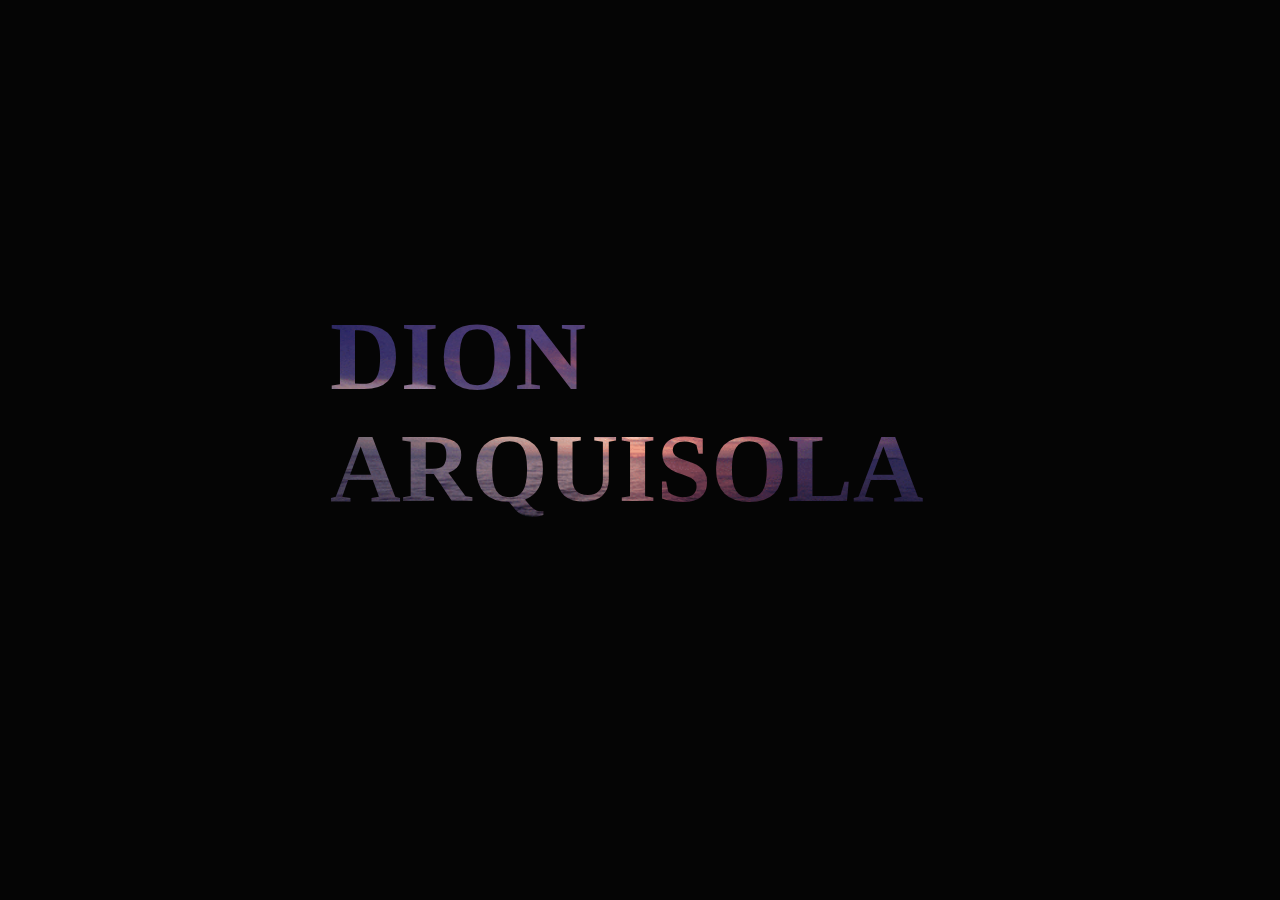
==== index.html @ 9c360a67 "Add files via upload" ====
<html>
    <head>
        <link rel="stylesheet" href="style.css">
        <title>.</title>
        <link rel="shortcut icon" href="portfolio logo.png">
    </head>
    <body>
       <div class="container">
            <div class="title">DION ARQUISOLA</div>
        </div>
    </body>
</html>
---- style.css ----
body {
  margin: 0;
  padding: 0;
}
/*GIF MAIN */
.container {
  background-color: #050505;
  height: 100vh;
  width: 100vw;
  display: flex;
  align-items: center;
  justify-content: center;
}
.title {
  height: 300px;
  width: 620px;
  background-image: url("giphy.gif");
  background-position: 50% 20%;
  background-size: 650px 300px;
  font-family: Gotham;
  font-size: 98px;
  font-weight: bolder;
  -webkit-text-fill-color: transparent;
  -webkit-background-clip: text;
}
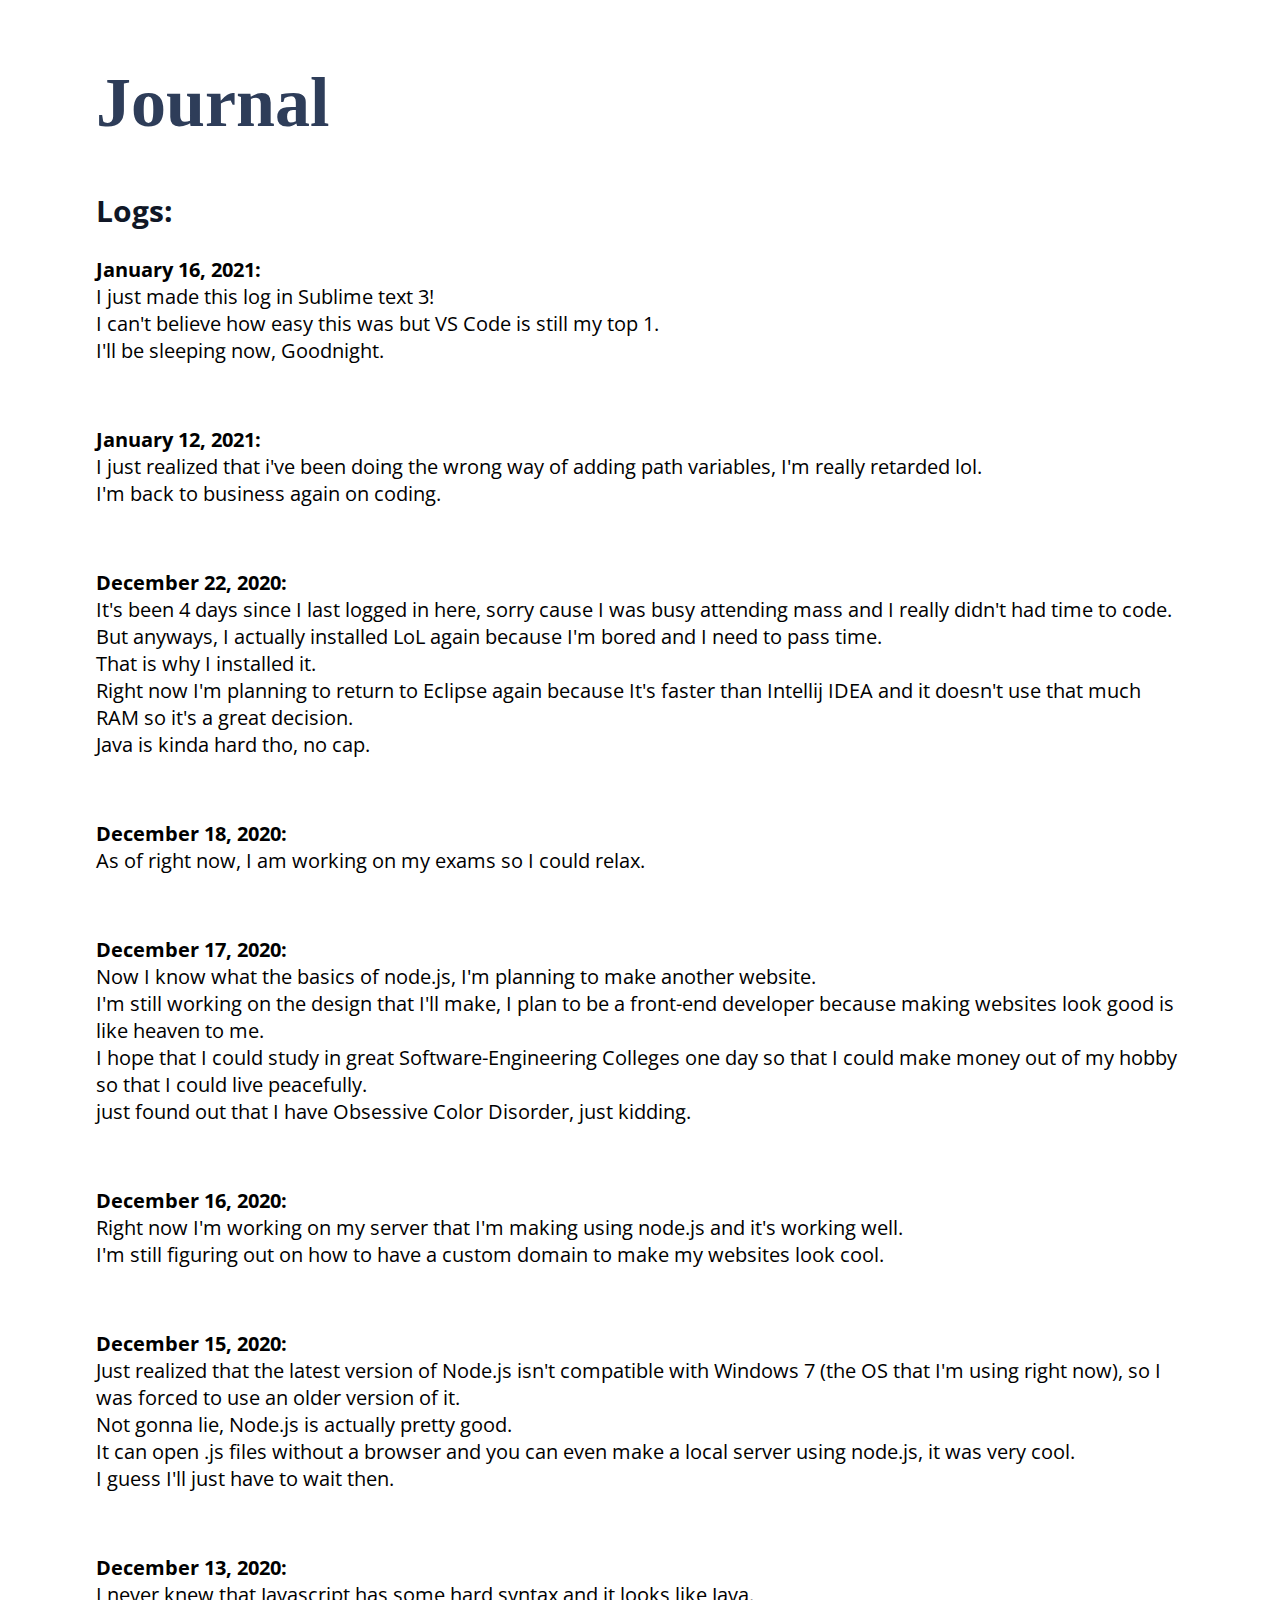
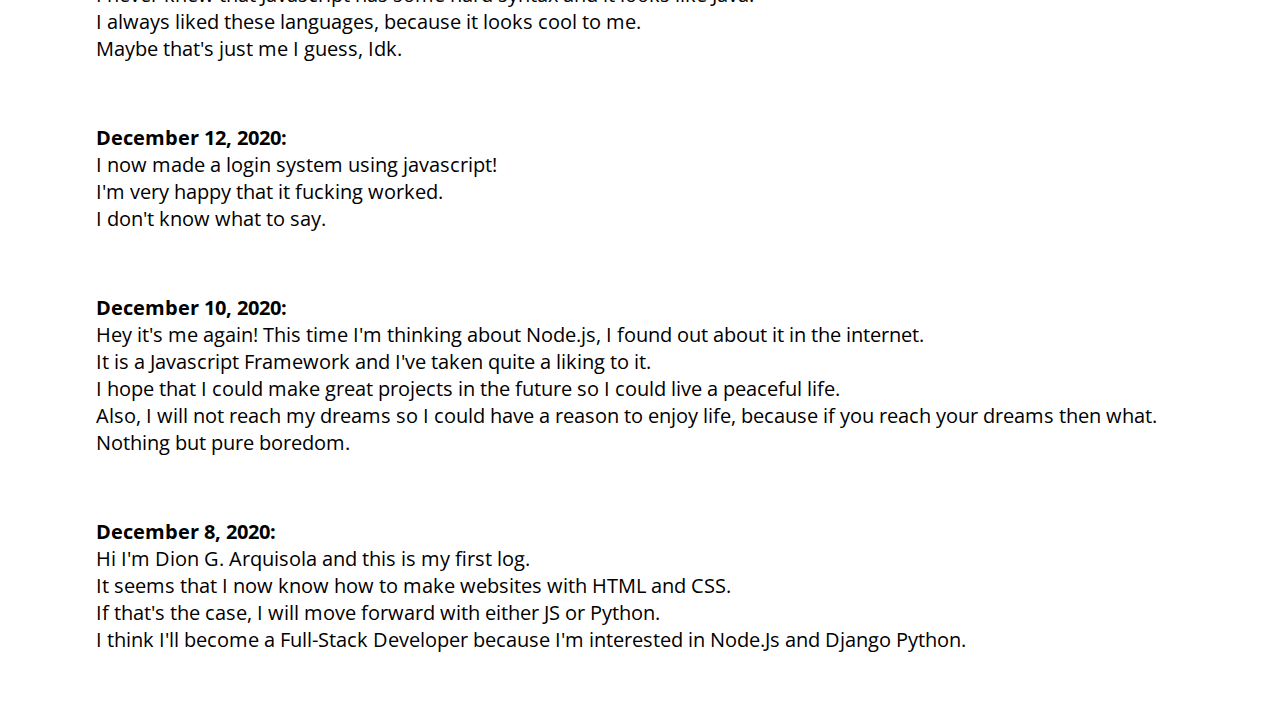
==== commit 2d2485fb: "Add files via upload" ====
--- a/index.html
+++ b/index.html
@@ -1,12 +1,54 @@
-<html>
-    <head>
-        <link rel="stylesheet" href="style.css">
-        <title>.</title>
-        <link rel="shortcut icon" href="portfolio logo.png">
-    </head>
-    <body>
-       <div class="container">
-            <div class="title">DION ARQUISOLA</div>
-        </div>
-    </body>
-</html>+<!-- 
+    Recommended Resolution: 1920x1080 
+     Author: Dion G. Arquisola
+     "If you find this, lol. Please don't read it."
+-->
+
+<head>
+    <title>Diaries of a Weirdo</title>
+    <link rel="shortcut icon" type="image/x-icon" href="portfolio logo.png">
+    <link rel="stylesheet" href="style.css">
+</head>
+
+<body>
+    <script src="script.js"></script> <!--Don't mind this please -->
+
+    <navbar class="navBar">
+        <ul class="navBar-nav">
+         <!-- I'll work on it in the future -->
+        </ul>
+
+    </navbar>
+    
+    
+    <main>
+        <h1 class="header ">Journal</h1>
+        <!-- Enter Logs Here -->
+        <h2>Logs:</h2>
+        <p><b>January 16, 2021:</b><br> I just made this log in Sublime text 3!<br> I can't believe how easy this was but VS Code is still my top 1.<br> I'll be sleeping now, Goodnight.</p>
+        <br>
+        <p><b>January 12, 2021:</b><br> I just realized that i've been doing the wrong way of adding path variables, I'm really retarded lol.<br> I'm back to business again on coding.</p>
+        <br>
+        <p><b>December 22, 2020:</b><br> It's been 4 days since I last logged in here, sorry cause I was busy attending mass and I really didn't had time to code.<br> But anyways, I actually installed LoL again because I'm bored and I need to pass time.<br> That is why I installed it.<br> Right now I'm planning to return to Eclipse again because It's faster than Intellij IDEA and it doesn't use that much RAM so it's a great decision.<br> Java is kinda hard tho, no cap.</p>
+        <br>
+        <p><b>December 18, 2020:</b><br> As of right now, I am working on my exams so I could relax.<br> </p>
+        <br>
+        <p><b>December 17, 2020:</b><br> Now I know what the basics of node.js, I'm planning to make another website.<br> I'm still working on the design that I'll make, I plan to be a front-end developer because making websites look good is like heaven to me.<br> I hope that I could study in great Software-Engineering Colleges one day so that I could make money out of my hobby so that I could live peacefully.<br> just found out that I have Obsessive Color Disorder, just kidding.</p>
+        <br>
+        <p><b>December 16, 2020:</b><br> Right now I'm working on my server that I'm making using node.js and it's working well.<br> I'm still figuring out on how to have a custom domain to make my websites look cool.</p>
+        <br>
+        <p><b>December 15, 2020:</b><br> Just realized that the latest version of Node.js isn't compatible with Windows 7 (the OS that I'm using right now), so I was forced to use an older version of it.<br> Not gonna lie, Node.js is actually pretty good.<br> It can open .js files without a browser and you can even make a local server using node.js, it was very cool.<br> I guess I'll just have to wait then.</p>
+        <br>
+        <p><b>December 13, 2020:</b><br> I never knew that Javascript has some hard syntax and it looks like Java.<br> I always liked these languages, because it looks cool to me.<br> Maybe that's just me I guess, Idk.</p>
+        <br>
+        <p><b>December 12, 2020:</b><br> I now made a login system using javascript!<br> I'm very happy that it fucking worked.<br> I don't know what to say.</p>
+        <br>
+        <p><b>December 10, 2020:</b><br> Hey it's me again! This time I'm thinking about Node.js, I found out about it in the internet.<br> It is a Javascript Framework and I've taken quite a liking to it.<br> I hope that I could make great projects in the future so I could live a peaceful life.<br> Also, I will not reach my dreams so I could have a reason to enjoy life, because if you reach your dreams then what.<br> Nothing but pure boredom.</p>
+        <br>
+        <p><b>December 8, 2020:</b><br> Hi I'm Dion G. Arquisola and this is my first log.<br> It seems that I now know how to make websites with HTML and CSS.<br> If that's the case, I will move forward with either JS or Python.<br> I think I'll become a Full-Stack Developer because I'm interested in Node.Js and Django Python. </p>
+        <br>
+    </main>
+
+</body>
+
+<!--I made this site so that I could keep track of my activities.-->--- a/style.css
+++ b/style.css
@@ -1,25 +1,51 @@
+/* Open Sans Font: */
+@import url("https://fonts.googleapis.com/css2?family=Open+Sans&display=swap");
+
+:root {
+  font-size: 16px;
+  font-family: "Open Sans", sans-serif;
+  --text-primary: #b6b6b6;
+  --text-secondary: #ececec;
+  --bg-primary: #101726;
+  --bg-seconday: #141418;
+}
+
 body {
+  color: black;
+  background-color: white;
   margin: 0;
   padding: 0;
 }
-/*GIF MAIN */
-.container {
-  background-color: #050505;
-  height: 100vh;
-  width: 100vw;
-  display: flex;
-  align-items: center;
-  justify-content: center;
+
+.header {
+  font-family: "Century Gothic";
+  color: #2e3d59;
+  font-size: 70px;
 }
-.title {
-  height: 300px;
-  width: 620px;
-  background-image: url("giphy.gif");
-  background-position: 50% 20%;
-  background-size: 650px 300px;
-  font-family: Gotham;
-  font-size: 98px;
-  font-weight: bolder;
-  -webkit-text-fill-color: transparent;
-  -webkit-background-clip: text;
+
+p {
+  font-size: 20px;
 }
+
+h2 {
+  color: #101726;
+  font-size: 30px;
+}
+
+body::-webkit-scrollbar {
+  width: 1rem;
+}
+
+body::-webkit-scrollbar-track {
+  background: #2e3d59;
+}
+
+body::-webkit-scrollbar-thumb {
+  background: #43d9bd;
+}
+
+main {
+  margin-right: 5rem;
+  margin-left: 5rem;
+  padding: 1rem;
+}
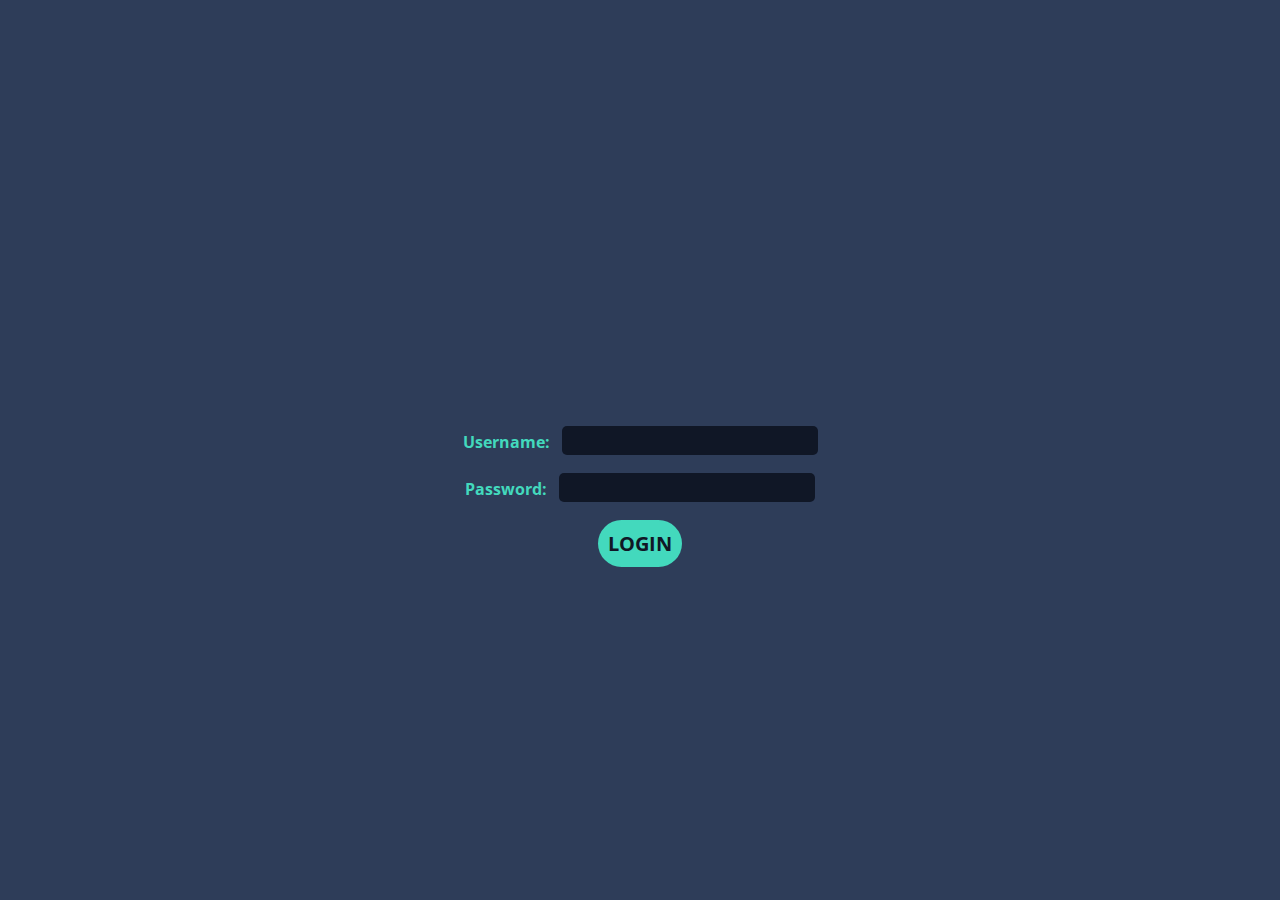
==== commit 8891c53b: "Rename password.html to index.html" ====
--- a/index.html
+++ b/index.html
@@ -1,54 +1,77 @@
 <!-- 
     Recommended Resolution: 1920x1080 
      Author: Dion G. Arquisola
-     "If you find this, lol. Please don't read it."
+     "Cool password system, right?"
 -->
 
+<!DOCTYPE html>
+<html lang="en">
 <head>
-    <title>Diaries of a Weirdo</title>
-    <link rel="shortcut icon" type="image/x-icon" href="portfolio logo.png">
-    <link rel="stylesheet" href="style.css">
+
+    <style>
+    @import url("https://fonts.googleapis.com/css2?family=Open+Sans&display=swap");
+        
+        body{
+            background-color: #2E3D59;
+        }
+    
+        label{ 
+            font-weight: bold;
+            font-family: "Open Sans";
+            color: #43d9bd;
+        }   
+
+        input{
+            background-color: #101726;
+            color: #43d9bd;
+            border: none;
+            font-size: 20px;
+            font-family: "Open Sans", sans-serif;
+            border-radius: 5px;
+        }
+
+        button{
+            font-family: "Open Sans", sans-serif;
+            font-size: 20px;
+            color: #101726;
+            background-color: #43d9bd;
+            border: none;
+            padding: 10px;
+            font-weight: bold;
+            border-radius: 25px;
+            transition: 0.5s;
+            cursor: pointer;
+            
+        }
+
+        button:hover{
+            background-color: #101726;
+            color: #43d9bd;
+           
+        }
+
+        
+
+    </style>
+
+    <meta charset="UTF-8">
+    <link rel="shortcut icon" href="portfolio logo.png">
+    <title>Authentication</title>
 </head>
+<body>
+    <br>    
+        <form autocomplete="off" method="post" action="" style="text-align: center; margin-top: 400px;">
+        <label for="fname">Username: </label> &nbsp;
+        <input type="text" id="username" name="fname"><br><br>
+        <label for="lname">Password: </label> &nbsp;
+        <input type="password" id="password" name="lname"><br><br>
+       <button type="button" onclick="getInfo()">LOGIN</button>
+    </form>
+    <script src="pass.js"></script>
+</body>
+</html>
 
-<body>
-    <script src="script.js"></script> <!--Don't mind this please -->
-
-    <navbar class="navBar">
-        <ul class="navBar-nav">
-         <!-- I'll work on it in the future -->
-        </ul>
-
-    </navbar>
-    
-    
-    <main>
-        <h1 class="header ">Journal</h1>
-        <!-- Enter Logs Here -->
-        <h2>Logs:</h2>
-        <p><b>January 16, 2021:</b><br> I just made this log in Sublime text 3!<br> I can't believe how easy this was but VS Code is still my top 1.<br> I'll be sleeping now, Goodnight.</p>
-        <br>
-        <p><b>January 12, 2021:</b><br> I just realized that i've been doing the wrong way of adding path variables, I'm really retarded lol.<br> I'm back to business again on coding.</p>
-        <br>
-        <p><b>December 22, 2020:</b><br> It's been 4 days since I last logged in here, sorry cause I was busy attending mass and I really didn't had time to code.<br> But anyways, I actually installed LoL again because I'm bored and I need to pass time.<br> That is why I installed it.<br> Right now I'm planning to return to Eclipse again because It's faster than Intellij IDEA and it doesn't use that much RAM so it's a great decision.<br> Java is kinda hard tho, no cap.</p>
-        <br>
-        <p><b>December 18, 2020:</b><br> As of right now, I am working on my exams so I could relax.<br> </p>
-        <br>
-        <p><b>December 17, 2020:</b><br> Now I know what the basics of node.js, I'm planning to make another website.<br> I'm still working on the design that I'll make, I plan to be a front-end developer because making websites look good is like heaven to me.<br> I hope that I could study in great Software-Engineering Colleges one day so that I could make money out of my hobby so that I could live peacefully.<br> just found out that I have Obsessive Color Disorder, just kidding.</p>
-        <br>
-        <p><b>December 16, 2020:</b><br> Right now I'm working on my server that I'm making using node.js and it's working well.<br> I'm still figuring out on how to have a custom domain to make my websites look cool.</p>
-        <br>
-        <p><b>December 15, 2020:</b><br> Just realized that the latest version of Node.js isn't compatible with Windows 7 (the OS that I'm using right now), so I was forced to use an older version of it.<br> Not gonna lie, Node.js is actually pretty good.<br> It can open .js files without a browser and you can even make a local server using node.js, it was very cool.<br> I guess I'll just have to wait then.</p>
-        <br>
-        <p><b>December 13, 2020:</b><br> I never knew that Javascript has some hard syntax and it looks like Java.<br> I always liked these languages, because it looks cool to me.<br> Maybe that's just me I guess, Idk.</p>
-        <br>
-        <p><b>December 12, 2020:</b><br> I now made a login system using javascript!<br> I'm very happy that it fucking worked.<br> I don't know what to say.</p>
-        <br>
-        <p><b>December 10, 2020:</b><br> Hey it's me again! This time I'm thinking about Node.js, I found out about it in the internet.<br> It is a Javascript Framework and I've taken quite a liking to it.<br> I hope that I could make great projects in the future so I could live a peaceful life.<br> Also, I will not reach my dreams so I could have a reason to enjoy life, because if you reach your dreams then what.<br> Nothing but pure boredom.</p>
-        <br>
-        <p><b>December 8, 2020:</b><br> Hi I'm Dion G. Arquisola and this is my first log.<br> It seems that I now know how to make websites with HTML and CSS.<br> If that's the case, I will move forward with either JS or Python.<br> I think I'll become a Full-Stack Developer because I'm interested in Node.Js and Django Python. </p>
-        <br>
-    </main>
-
-</body>
-
-<!--I made this site so that I could keep track of my activities.-->+<!-- 
+    Bakud mn ang Website ko?
+    :)
+ -->
